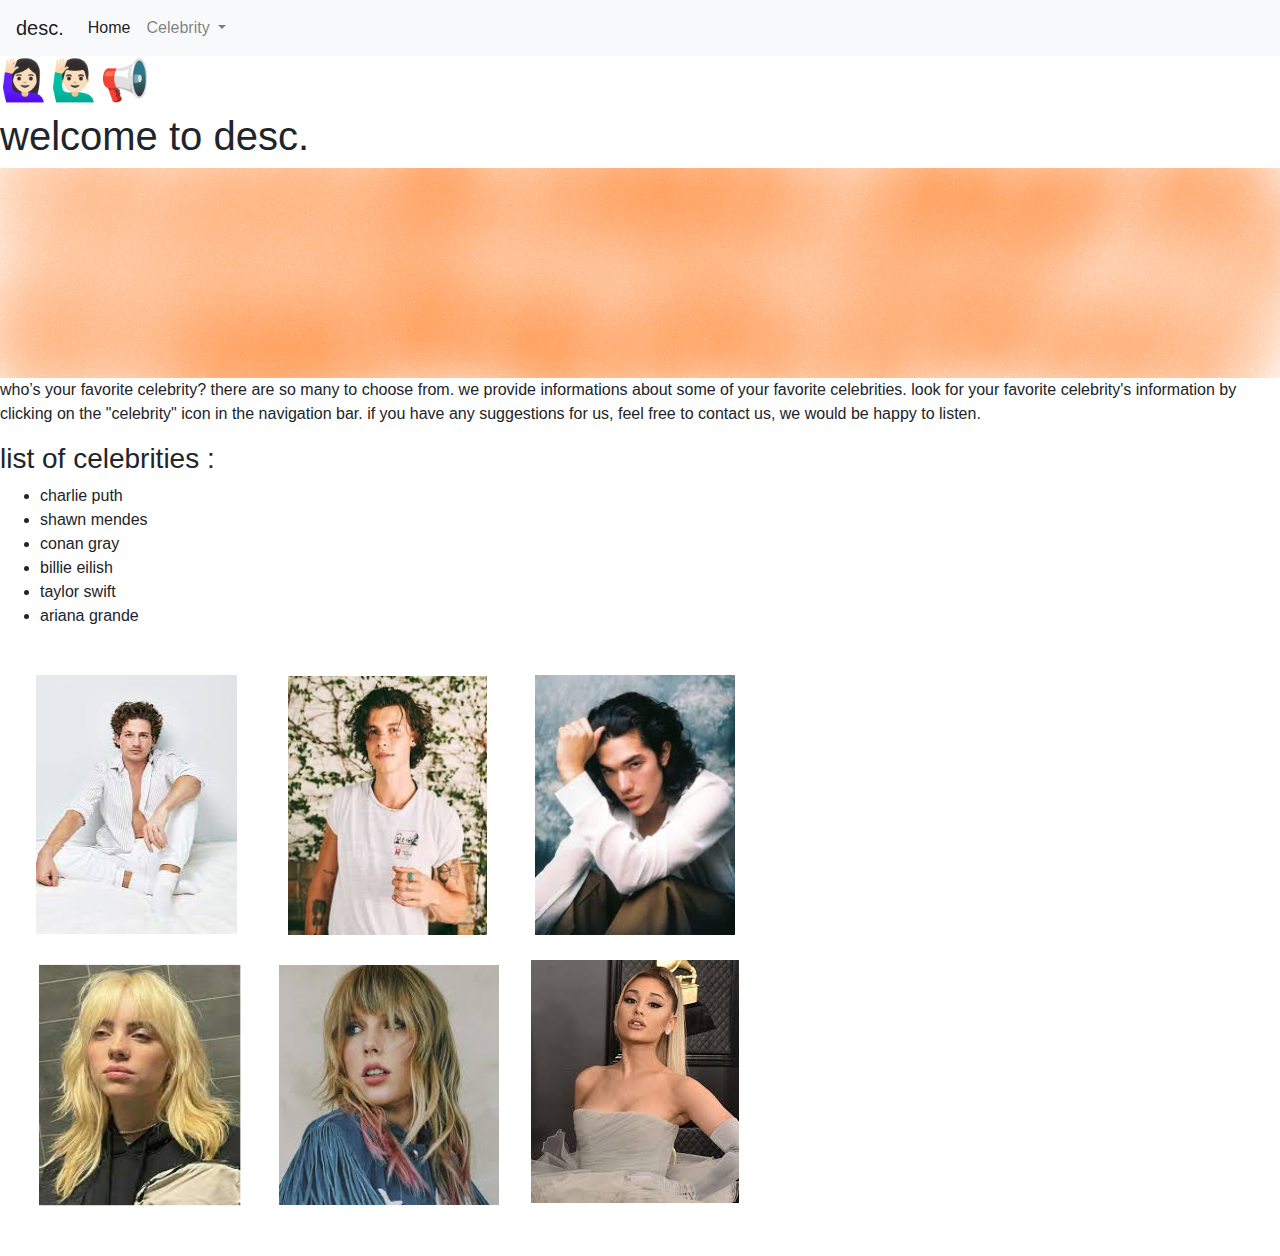
==== index.html @ 3437bc41 "benerin gambar" ====
<!DOCTYPE html>
<html lang="en">
<head>
    <meta charset="UTF-8">
    <meta http-equiv="X-UA-Compatible" content="IE=edge">
    <meta name="viewport" content="width=<device-width>, initial-scale=1.0">
    <title>finalproject</title>
    <link rel="stylesheet" href="style2.css">
</head>
<link rel="stylesheet" href="https://maxcdn.bootstrapcdn.com/bootstrap/4.0.0/css/bootstrap.min.css" 
integrity="sha384-Gn5384xqQ1aoWXA+058RXPxPg6fy4IWvTNh0E263XmFcJlSAwiGgFAW/dAiS6JXm" crossorigin="anonymous">
<body>



    <nav class="navbar navbar-expand-lg navbar-light bg-light">
        <a class="navbar-brand" href="#">desc.</a>
        <button class="navbar-toggler" type="button" data-toggle="collapse" data-target="#navbarSupportedContent" aria-controls="navbarSupportedContent" aria-expanded="false" aria-label="Toggle navigation">
          <span class="navbar-toggler-icon"></span>
        </button>
      
        <div class="collapse navbar-collapse" id="navbarSupportedContent">
          <ul class="navbar-nav mr-auto">
            <li class="nav-item active">
              <a class="nav-link" href="finalproject.html">Home <span class="sr-only">(current)</span></a>
            
            <li class="nav-item dropdown">
              <a class="nav-link dropdown-toggle" href="#" id="navbarDropdown" role="button" data-toggle="dropdown" aria-haspopup="true" aria-expanded="false">
                Celebrity
              </a>
              <div class="dropdown-menu" aria-labelledby="navbarDropdown">
                <a class="dropdown-item" href="cp.html">Charlie Puth</a>
                <a class="dropdown-item" href="sm.html">Shawn Mendes</a>
                <a class="dropdown-item" href="cg.html">Conan Gray</a>
                <a class="dropdown-item" href="be.html">Billie Eilish</a>
                <a class="dropdown-item" href="ts.html">Taylor Swift</a>
                <a class="dropdown-item" href="ag.html">Ariana Grande</a>
              </div>
            </li>

          </ul>
          <!-- <form class="form-inline my-2 my-lg-0">
            <input class="form-control mr-sm-2" type="search" placeholder="Search" aria-label="Search">
            <button class="btn btn-outline-success my-2 my-sm-0" type="submit">🔎</button>
          </form> -->
        </div>
      </nav>

    <h1>🙋🏻‍♀️🙋🏻‍♂️📢</h1>

      <h1>welcome to desc.</h1>
      <img src="transparent.png">
      

    <p>who’s your favorite celebrity? there are so many to choose from. we provide informations about some of your 
        favorite celebrities. look for your favorite celebrity's information by clicking on the "celebrity" icon 
        in the navigation bar. if you have any suggestions for us, feel free to contact us, we would be happy to listen.</p>
    <h3>list of celebrities :</h3>
    <ul>
        <li>charlie puth</li>
        <li>shawn mendes</li>
        <li>conan gray</li>
        <li>billie eilish</li>
        <li>taylor swift</li>
        <li>ariana grande</li>
    </ul>
    <img src="pics.png">
    <img src="transparent2.png">
    
    <script src="https://code.jquery.com/jquery-3.2.1.slim.min.js" integrity="sha384-KJ3o2DKtIkvYIK3UENzmM7KCkRr/rE9/Qpg6aAZGJwFDMVNA/GpGFF93hXpG5KkN" crossorigin="anonymous"></script>
    <script src="https://cdnjs.cloudflare.com/ajax/libs/popper.js/1.12.9/umd/popper.min.js" integrity="sha384-ApNbgh9B+Y1QKtv3Rn7W3mgPxhU9K/ScQsAP7hUibX39j7fakFPskvXusvfa0b4Q" crossorigin="anonymous"></script>
    <script src="https://maxcdn.bootstrapcdn.com/bootstrap/4.0.0/js/bootstrap.min.js" integrity="sha384-JZR6Spejh4U02d8jOt6vLEHfe/JQGiRRSQQxSfFWpi1MquVdAyjUar5+76PVCmYl" crossorigin="anonymous"></script>



</body>
<script>
   
</script>
</html>
---- style2.css ----
body {
    background-image: url("file:///C:/Users/User/Desktop/baw%202021/gambar3.png") ;
}
h6{
    text-align: justify;
    margin-left: 15px;
    margin-right: 15px;
}
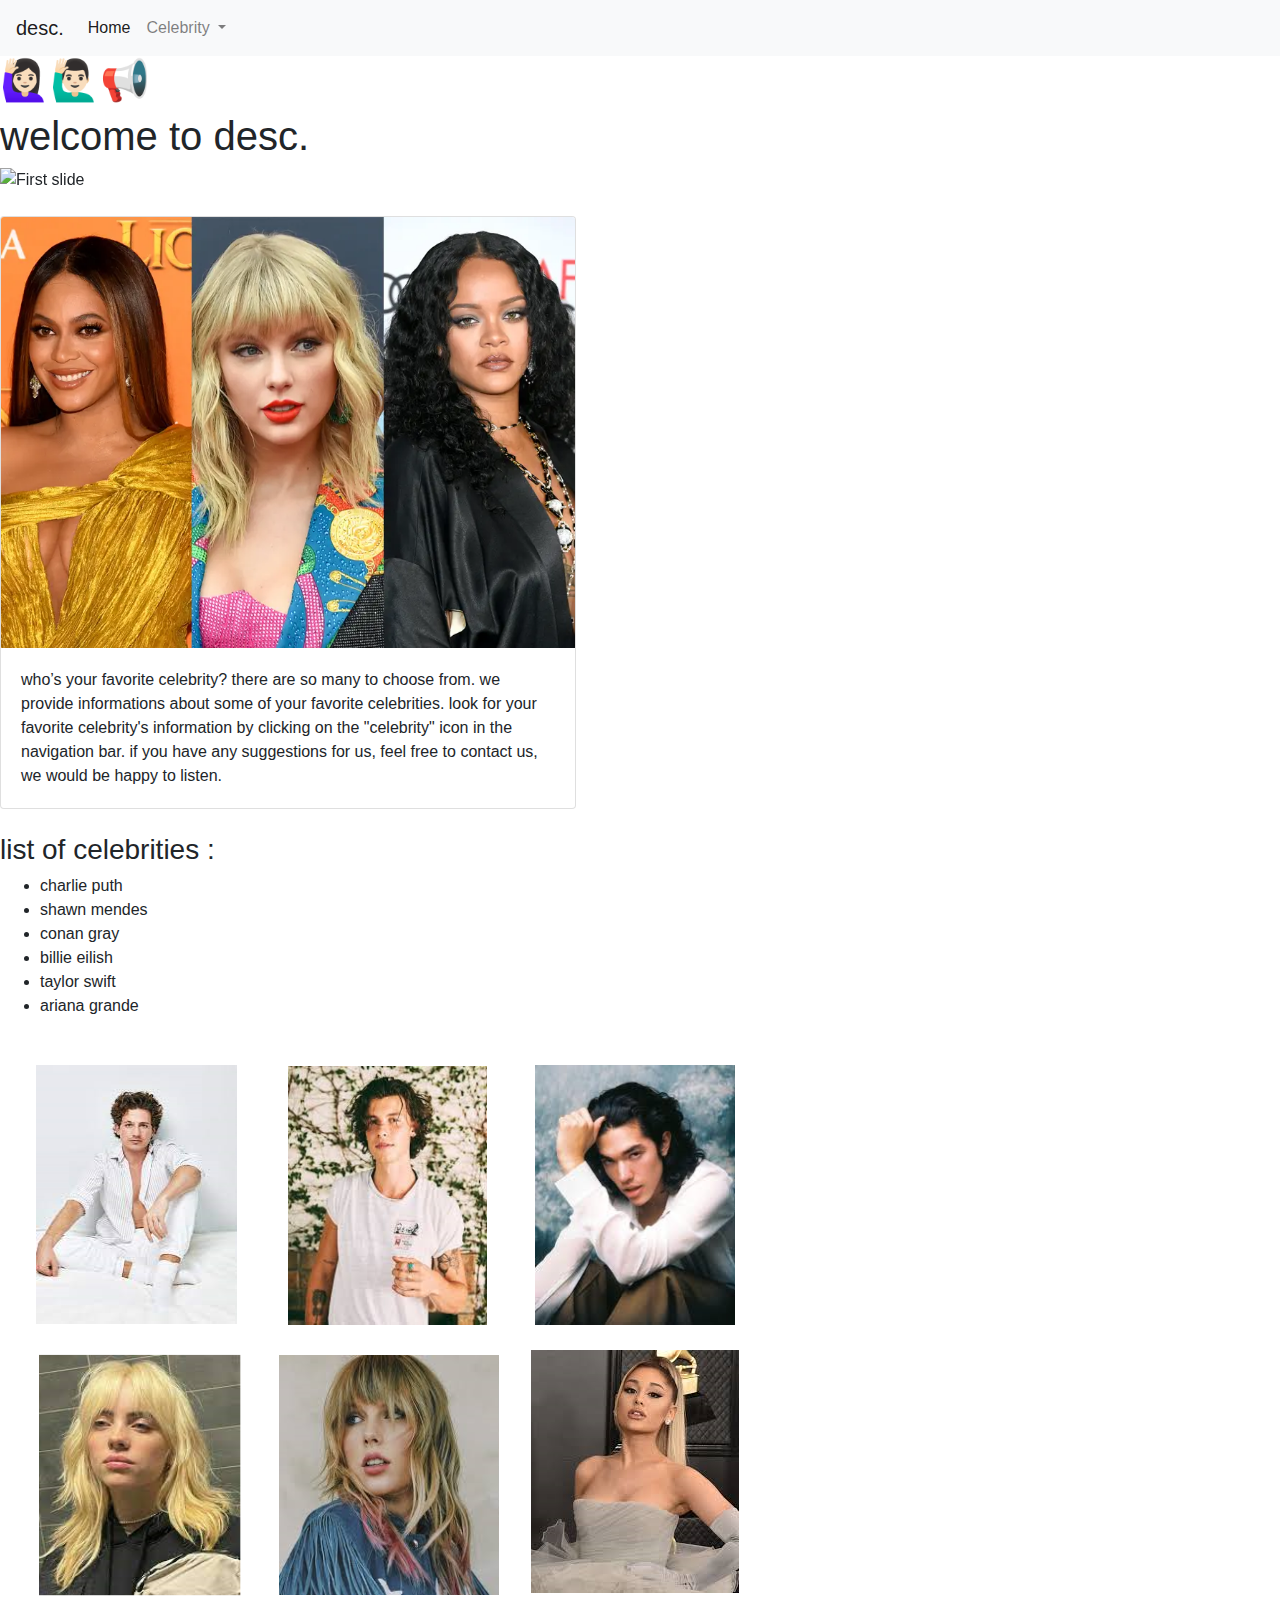
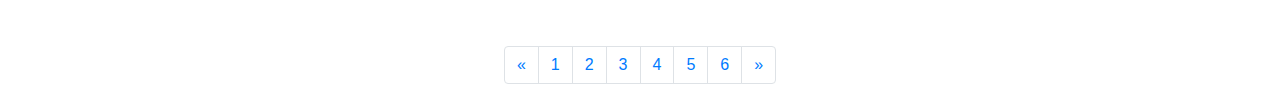
==== commit 718af1ed: "update" ====
--- a/index.html
+++ b/index.html
@@ -22,7 +22,7 @@
         <div class="collapse navbar-collapse" id="navbarSupportedContent">
           <ul class="navbar-nav mr-auto">
             <li class="nav-item active">
-              <a class="nav-link" href="finalproject.html">Home <span class="sr-only">(current)</span></a>
+              <a class="nav-link" href="index.html">Home <span class="sr-only">(current)</span></a>
             
             <li class="nav-item dropdown">
               <a class="nav-link dropdown-toggle" href="#" id="navbarDropdown" role="button" data-toggle="dropdown" aria-haspopup="true" aria-expanded="false">
@@ -49,12 +49,58 @@
     <h1>🙋🏻‍♀️🙋🏻‍♂️📢</h1>
 
       <h1>welcome to desc.</h1>
-      <img src="transparent.png">
-      
 
-    <p>who’s your favorite celebrity? there are so many to choose from. we provide informations about some of your 
-        favorite celebrities. look for your favorite celebrity's information by clicking on the "celebrity" icon 
-        in the navigation bar. if you have any suggestions for us, feel free to contact us, we would be happy to listen.</p>
+      <div id="carouselExampleIndicators" class="carousel slide" data-ride="carousel">
+        <ol class="carousel-indicators">
+          <li data-target="#carouselExampleIndicators" data-slide-to="0" class="active"></li>
+          <li data-target="#carouselExampleIndicators" data-slide-to="1"></li>
+          <li data-target="#carouselExampleIndicators" data-slide-to="2"></li>
+          <li data-target="#carouselExampleIndicators" data-slide-to="3"></li>
+          <li data-target="#carouselExampleIndicators" data-slide-to="4"></li>
+          <li data-target="#carouselExampleIndicators" data-slide-to="5"></li>
+        </ol>
+        <div class="carousel-inner">
+          <div class="carousel-item active">
+            <img class="d-block w-100" src="f1.jpg" alt="First slide">
+          </div>
+          <div class="carousel-item">
+            <img class="d-block w-100" src="f2.jpg" alt="Second slide">
+          </div>
+          <div class="carousel-item">
+            <img class="d-block w-100" src="f3.webp" alt="Third slide">
+          </div>
+          <div class="carousel-item">
+            <img class="d-block w-100" src="f4.jpg" alt="Fourth slide">
+          </div>
+          <div class="carousel-item">
+            <img class="d-block w-100" src="f5.jpg" alt="Fifth slide">
+          </div>
+          <div class="carousel-item">
+            <img class="d-block w-100" src="f6.jpg" alt="Sixth slide">
+          </div>
+        </div>
+        <a class="carousel-control-prev" href="#carouselExampleIndicators" role="button" data-slide="prev">
+          <span class="carousel-control-prev-icon" aria-hidden="true"></span>
+          <span class="sr-only">Previous</span>
+        </a>
+        <a class="carousel-control-next" href="#carouselExampleIndicators" role="button" data-slide="next">
+          <span class="carousel-control-next-icon" aria-hidden="true"></span>
+          <span class="sr-only">Next</span>
+        </a>
+      </div>
+      <img src="transparent2.png">
+
+      <div class="card" style="width: 36rem;">
+        <img class="card-img-top" src="top2.webp" alt="Celebs">
+        <div class="card-body"> 
+          <p class="card-text">who’s your favorite celebrity? there are so many to choose from. we provide informations about some of your 
+            favorite celebrities. look for your favorite celebrity's information by clicking on the "celebrity" icon 
+            in the navigation bar. if you have any suggestions for us, feel free to contact us, we would be happy to listen.</p>
+        </div>
+      </div>
+      <img src="transparent2.png">
+
+    
     <h3>list of celebrities :</h3>
     <ul>
         <li>charlie puth</li>
@@ -71,6 +117,30 @@
     <script src="https://cdnjs.cloudflare.com/ajax/libs/popper.js/1.12.9/umd/popper.min.js" integrity="sha384-ApNbgh9B+Y1QKtv3Rn7W3mgPxhU9K/ScQsAP7hUibX39j7fakFPskvXusvfa0b4Q" crossorigin="anonymous"></script>
     <script src="https://maxcdn.bootstrapcdn.com/bootstrap/4.0.0/js/bootstrap.min.js" integrity="sha384-JZR6Spejh4U02d8jOt6vLEHfe/JQGiRRSQQxSfFWpi1MquVdAyjUar5+76PVCmYl" crossorigin="anonymous"></script>
 
+    <nav aria-label="Page navigation example">
+      <ul class="pagination justify-content-center">
+        <li class="page-item">
+          <a class="page-link" href="ag.html" aria-label="Previous">
+            <span aria-hidden="true">&laquo;</span>
+            <span class="sr-only">Previous</span>
+          </a>
+        </li>
+        <li class="page-item"><a class="page-link" href="cp.html">1</a></li>
+        <li class="page-item"><a class="page-link" href="sm.html">2</a></li>
+        <li class="page-item"><a class="page-link" href="cg.html">3</a></li>
+        <li class="page-item"><a class="page-link" href="be.html">4</a></li>
+        <li class="page-item"><a class="page-link" href="ts.html">5</a></li>
+        <li class="page-item"><a class="page-link" href="ag.html">6</a></li>
+        <li class="page-item">
+          <a class="page-link" href="cp.html" aria-label="Next">
+            <span aria-hidden="true">&raquo;</span>
+            <span class="sr-only">Next</span>
+          </a>
+        </li>
+      </ul>
+    </nav>
+
+
 
 
 </body>
--- a/style2.css
+++ b/style2.css
@@ -1,5 +1,5 @@
 body {
-    background-image: url("file:///C:/Users/User/Desktop/baw%202021/gambar3.png") ;
+    background-image: url("gambar3.png") ;
 }
 h6{
     text-align: justify;
